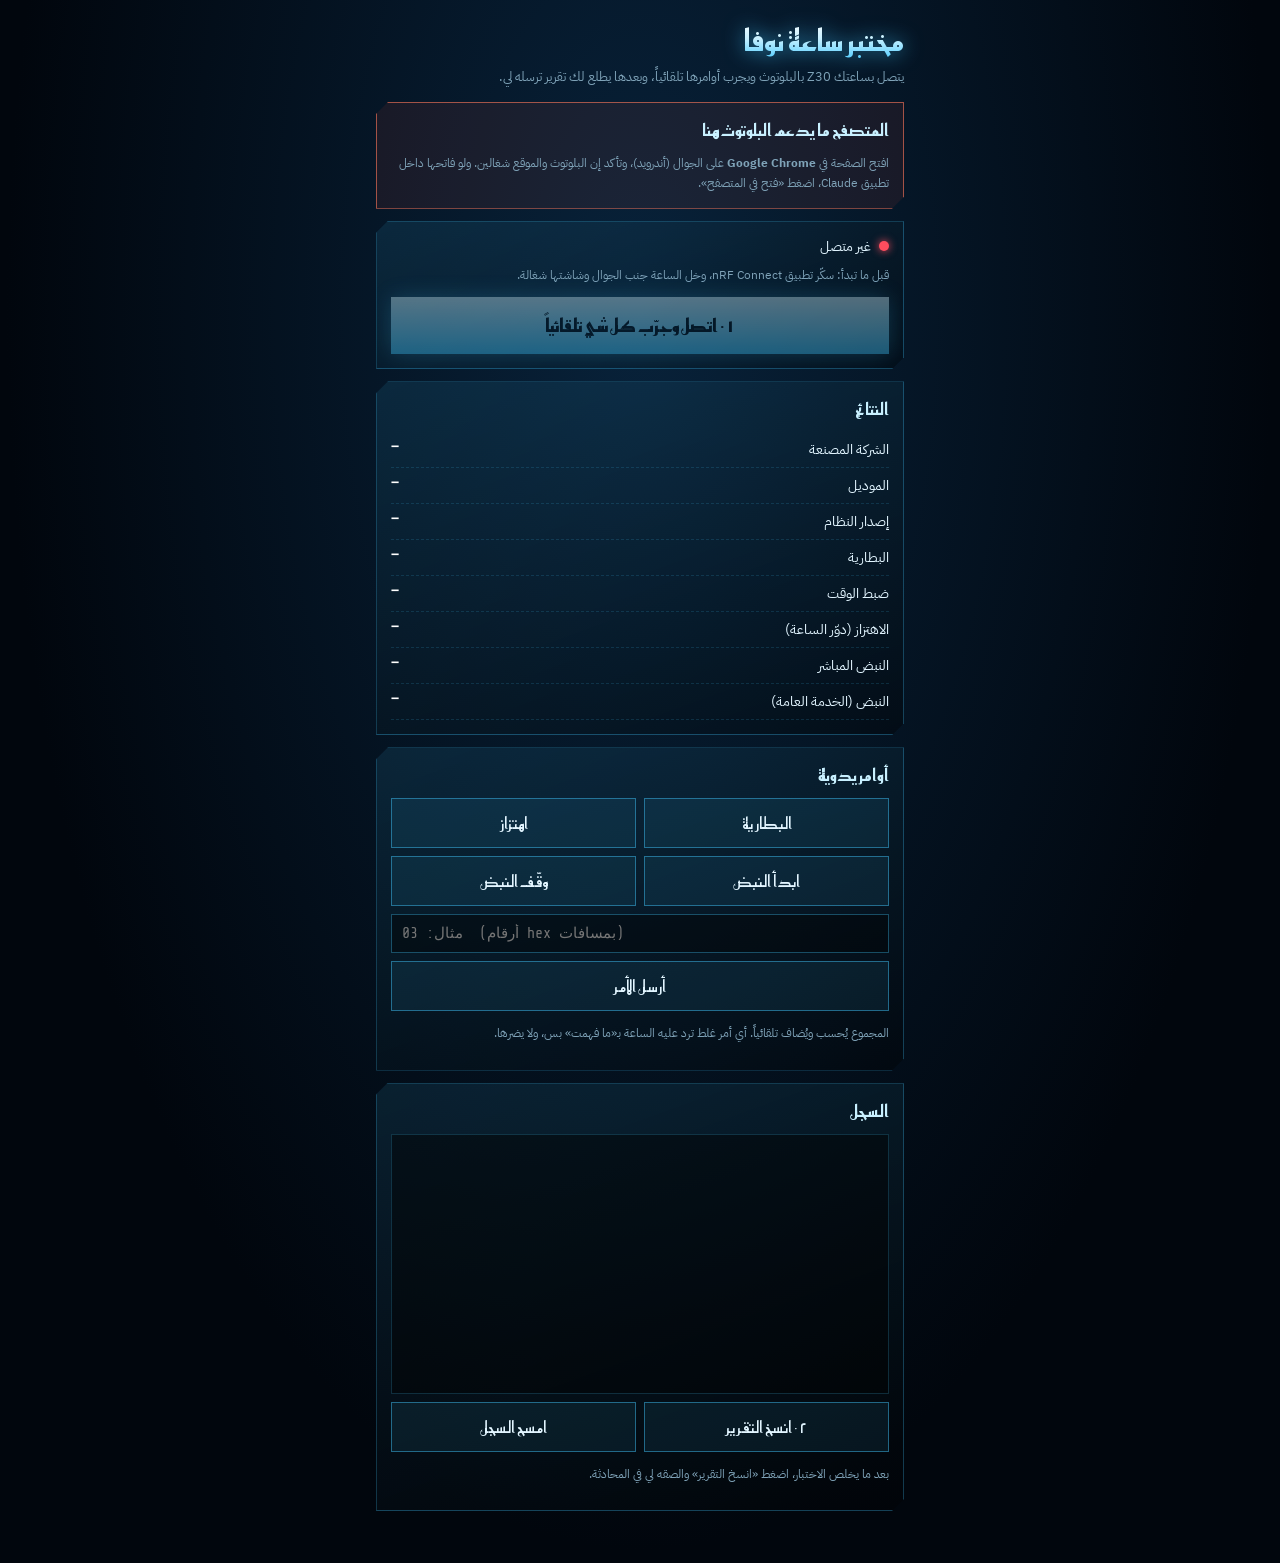
==== nova-watch/index.html @ 467bb76a "إضافة مختبر ساعة نوفا (صفحة مستقلة، لا تمس المنيو) Co-Authored-By: Claude Opus 5.5 <noreply@anthropi" ====
<!DOCTYPE html>
<html lang="ar" dir="rtl">
<head>
<meta charset="utf-8">
<meta name="viewport" content="width=device-width,initial-scale=1">
<title>مختبر ساعة نوفا</title>
<link href="https://fonts.googleapis.com/css2?family=Reem+Kufi:wght@500;700&family=IBM+Plex+Sans+Arabic:wght@400;600&family=Share+Tech+Mono&display=swap" rel="stylesheet">
<style>
:root{--c:64,200,255;--h:#40c8ff;--hi:#c8f0ff;--tx:#e2f5ff;--mu:#7fa3b8}
*{box-sizing:border-box}
body{margin:0;min-height:100vh;font-family:'IBM Plex Sans Arabic',sans-serif;color:var(--tx);background:radial-gradient(ellipse at 50% 20%,#08223a,#01060d 70%)}
.wrap{max-width:560px;margin:0 auto;padding:18px 16px 40px}
h1{margin:0;font-family:'Reem Kufi',sans-serif;font-size:30px;background:linear-gradient(180deg,#fff,var(--hi) 45%,var(--h));-webkit-background-clip:text;background-clip:text;color:transparent;filter:drop-shadow(0 0 10px rgba(var(--c),.7))}
.sub{color:var(--mu);font-size:13px;margin:4px 0 16px}
.card{border:1px solid rgba(var(--c),.25);background:linear-gradient(160deg,rgba(var(--c),.10),rgba(0,0,0,.35));padding:14px;margin-bottom:12px;clip-path:polygon(12px 0,100% 0,100% calc(100% - 12px),calc(100% - 12px) 100%,0 100%,0 12px)}
.card h2{margin:0 0 10px;font-family:'Reem Kufi',sans-serif;font-size:17px;color:var(--hi)}
button{font-family:'Reem Kufi',sans-serif;font-size:16px;cursor:pointer;border:1px solid rgba(var(--c),.45);background:rgba(var(--c),.08);color:var(--tx);padding:12px 14px;width:100%}
button.main{border:none;background:linear-gradient(180deg,var(--hi),var(--h));color:#02111c;font-weight:700;box-shadow:0 0 22px rgba(var(--c),.5);font-size:18px;padding:15px}
button:disabled{opacity:.4;cursor:default}
.grid{display:grid;grid-template-columns:1fr 1fr;gap:8px}
.stat{display:flex;justify-content:space-between;padding:7px 0;border-bottom:1px dashed rgba(var(--c),.15);font-size:14px}
.stat b{font-family:'Share Tech Mono',monospace;direction:ltr;color:#fff}
#status{display:flex;align-items:center;gap:8px;font-size:14px}
#dot{width:10px;height:10px;border-radius:50%;background:#ff4d5e;box-shadow:0 0 8px #ff4d5e}
#dot.on{background:#3dffa8;box-shadow:0 0 8px #3dffa8}
#log{height:260px;overflow:auto;font-family:'Share Tech Mono',monospace;font-size:12px;direction:ltr;text-align:left;background:rgba(0,0,0,.45);padding:8px;white-space:pre-wrap;border:1px solid rgba(var(--c),.2)}
.ok{color:#5effb5}.er{color:#ff8f7d}.nt{color:#ffcf73}
input{width:100%;font-family:'Share Tech Mono',monospace;font-size:15px;direction:ltr;background:rgba(0,0,0,.4);border:1px solid rgba(var(--c),.35);color:#fff;padding:10px;margin-bottom:8px}
.note{font-size:12px;color:var(--mu);line-height:1.7}
.warn{border-color:rgba(255,120,90,.6);background:rgba(255,80,50,.08)}
</style>
</head>
<body>
<div class="wrap">
<h1>مختبر ساعة نوفا</h1>
<div class="sub">يتصل بساعتك Z30 بالبلوتوث ويجرب أوامرها تلقائياً، وبعدها يطلع لك تقرير ترسله لي.</div>

<div id="nobt" class="card warn" hidden><h2>المتصفح ما يدعم البلوتوث هنا</h2><div class="note">افتح الصفحة في <b>Google Chrome</b> على الجوال (أندرويد)، وتأكد إن البلوتوث والموقع شغالين. ولو فاتحها داخل تطبيق Claude، اضغط «فتح في المتصفح».</div></div>

<div class="card">
<div id="status"><span id="dot"></span><span id="stxt">غير متصل</span></div>
<p class="note" style="margin:8px 0 12px">قبل ما تبدأ: سكّر تطبيق nRF Connect، وخل الساعة جنب الجوال وشاشتها شغالة.</p>
<button class="main" id="go">١ · اتصل وجرّب كل شي تلقائياً</button>
</div>

<div class="card">
<h2>النتائج</h2>
<div class="stat"><span>الشركة المصنعة</span><b id="r-man">—</b></div>
<div class="stat"><span>الموديل</span><b id="r-model">—</b></div>
<div class="stat"><span>إصدار النظام</span><b id="r-fw">—</b></div>
<div class="stat"><span>البطارية</span><b id="r-bat">—</b></div>
<div class="stat"><span>ضبط الوقت</span><b id="r-time">—</b></div>
<div class="stat"><span>الاهتزاز (دوّر الساعة)</span><b id="r-find">—</b></div>
<div class="stat"><span>النبض المباشر</span><b id="r-hr">—</b></div>
<div class="stat"><span>النبض (الخدمة العامة)</span><b id="r-hr2">—</b></div>
</div>

<div class="card">
<h2>أوامر يدوية</h2>
<div class="grid" style="margin-bottom:8px">
<button data-cmd="03">البطارية</button>
<button data-cmd="50 55 AA">اهتزاز</button>
<button data-cmd="69 01 01">ابدأ النبض</button>
<button data-cmd="6A 01 00">وقّف النبض</button>
</div>
<input id="raw" placeholder="مثال: 03  (أرقام hex بمسافات)">
<button id="send">أرسل الأمر</button>
<p class="note">المجموع يُحسب ويُضاف تلقائياً. أي أمر غلط ترد عليه الساعة بـ«ما فهمت» بس، ولا يضرها.</p>
</div>

<div class="card">
<h2>السجل</h2>
<div id="log"></div>
<div class="grid" style="margin-top:8px"><button id="copy">٢ · انسخ التقرير</button><button id="clear">امسح السجل</button></div>
<p class="note">بعد ما يخلص الاختبار، اضغط «انسخ التقرير» والصقه لي في المحادثة.</p>
</div>
</div>

<script>
const UART='6e40fff0-b5a3-f393-e0a9-e50e24dcca9e', RX='6e400002-b5a3-f393-e0a9-e50e24dcca9e', TX='6e400003-b5a3-f393-e0a9-e50e24dcca9e';
const BIG='de5bf728-d711-4e47-af26-65e3012a5dc7';
const DIS=0x180a, HRS=0x180d;
const BLOCK=[0x08,0xff,0x0a,0x16,0x21,0x2c,0x36,0x38]; // never sent: power-off, factory reset, settings writers
let dev=null, rxc=null, waiters=[];
const $=id=>document.getElementById(id);
const logEl=$('log');
function log(msg,cls){const t=new Date().toTimeString().slice(0,8);const d=document.createElement('div');if(cls)d.className=cls;d.textContent=t+'  '+msg;logEl.appendChild(d);logEl.scrollTop=1e9;}
const hex=a=>Array.from(a).map(b=>b.toString(16).padStart(2,'0').toUpperCase()).join(' ');
const sleep=ms=>new Promise(r=>setTimeout(r,ms));
function setStatus(on,txt){$('dot').className=on?'on':'';$('stxt').textContent=txt;}
function pkt(bytes){const p=new Uint8Array(16);bytes.slice(0,15).forEach((b,i)=>p[i]=b&255);let s=0;for(let i=0;i<15;i++)s+=p[i];p[15]=s&255;return p;}
const bcd=n=>((Math.floor(n/10)<<4)|(n%10));

if(!navigator.bluetooth){$('nobt').hidden=false;$('go').disabled=true;}

function onNotify(e){const v=new Uint8Array(e.target.value.buffer);const cmd=v[0]&0x7f, err=!!(v[0]&0x80);
  log('← '+hex(v)+(err?'   (الساعة: ما فهمت الأمر '+cmd.toString(16).toUpperCase()+')':''),err?'er':'ok');
  waiters=waiters.filter(w=>{if(w.cmd===cmd){w.res({v,err});return false}return true});
  if(!err&&cmd===0x03){$('r-bat').textContent=v[1]+'%'+(v[2]?' (يشحن)':'');}
  if(!err&&cmd===0x69&&v[3]){$('r-hr').textContent=v[3]+' نبضة';}
}
async function send(bytes,wait=2500){
  if(!rxc){log('غير متصل','er');return null}
  if(BLOCK.includes(bytes[0])){log('أمر ممنوع للسلامة: '+bytes[0].toString(16),'er');return null}
  const p=pkt(bytes);log('→ '+hex(p),'nt');
  const pr=new Promise(res=>{const w={cmd:bytes[0]&0x7f,res};waiters.push(w);setTimeout(()=>{waiters=waiters.filter(x=>x!==w);res(null)},wait)});
  try{ if(rxc.writeValueWithResponse) await rxc.writeValueWithResponse(p); else await rxc.writeValue(p);}catch(e){log('فشل الإرسال: '+e.message,'er');return null}
  const r=await pr; if(r===null) log('   (ما وصل رد)','er'); return r;
}
async function readDIS(server){
  try{const s=await server.getPrimaryService(DIS);const td=new TextDecoder();
    const map={'r-man':0x2a29,'r-model':0x2a24,'r-fw':0x2a26};
    for(const [id,u] of Object.entries(map)){try{const c=await s.getCharacteristic(u);const v=await c.readValue();const t=td.decode(v.buffer).replace(/\0/g,'');$(id).textContent=t||'—';log('معلومات '+u.toString(16)+': '+t+'  ['+hex(new Uint8Array(v.buffer))+']');}catch(e){log('معلومات '+u.toString(16)+': غير موجود')}}
    for(const u of [0x2a25,0x2a27,0x2a28,0x2a23,0x2a50]){try{const c=await s.getCharacteristic(u);const v=await c.readValue();log('معلومات '+u.toString(16)+': '+td.decode(v.buffer)+'  ['+hex(new Uint8Array(v.buffer))+']');}catch(e){}}
  }catch(e){log('خدمة المعلومات: '+e.message,'er')}
}
async function listAll(server){
  try{const svcs=await server.getPrimaryServices();
    for(const s of svcs){let line='خدمة '+s.uuid+':';try{const cs=await s.getCharacteristics();line+=' '+cs.map(c=>c.uuid.slice(4,8)+'['+Object.entries(c.properties).filter(([k,v])=>v).map(([k])=>k[0]).join('')+']').join(' ');}catch(e){line+=' (محجوبة)'}log(line);}
  }catch(e){log('قائمة الخدمات: '+e.message,'er')}
}
async function stdHR(server,ms){
  try{const s=await server.getPrimaryService(HRS);const c=await s.getCharacteristic(0x2a37);
    c.addEventListener('characteristicvaluechanged',e=>{const v=new Uint8Array(e.target.value.buffer);const hr=(v[0]&1)?(v[1]|(v[2]<<8)):v[1];$('r-hr2').textContent=hr+' نبضة';log('نبض عام ← '+hex(v)+'  = '+hr,'ok');});
    await c.startNotifications();await sleep(ms);try{await c.stopNotifications()}catch(e){}
  }catch(e){log('خدمة النبض العامة: '+e.message,'er');$('r-hr2').textContent='غير متاح'}
}
async function connect(){
  if(!dev){
    dev=await navigator.bluetooth.requestDevice({acceptAllDevices:true,optionalServices:[UART,BIG,DIS,HRS,0x18a0,0x18cc,0x1800,0x1801]});
    dev.addEventListener('gattserverdisconnected',()=>{rxc=null;setStatus(false,'انقطع الاتصال');log('انقطع الاتصال','er');});
  }
  setStatus(false,'يتصل...');
  const server=await dev.gatt.connect();
  const svc=await server.getPrimaryService(UART);
  rxc=await svc.getCharacteristic(RX);
  const txc=await svc.getCharacteristic(TX);
  txc.addEventListener('characteristicvaluechanged',onNotify);
  await txc.startNotifications();
  setStatus(true,'متصل بـ '+(dev.name||'الساعة'));log('متصل: '+(dev.name||'')+' '+(dev.id||''),'ok');
  return server;
}
async function ensure(){ if(rxc) return dev.gatt; return await connect(); }
async function runAll(){
  $('go').disabled=true;
  try{
    let server=await connect();
    // handshake: set the real current time first (watches often drop unknown clients)
    const n=new Date();
    const r1=await send([0x01,bcd(n.getFullYear()%100),bcd(n.getMonth()+1),bcd(n.getDate()),bcd(n.getHours()),bcd(n.getMinutes()),bcd(n.getSeconds()),0x01]);
    $('r-time').textContent=r1?(r1.err?'ما فهمه':'تم'):'ما رد';
    server=await ensure();
    const r2=await send([0x03]); if(!r2) $('r-bat').textContent=r2===null?'ما رد':'—'; else if(r2.err) $('r-bat').textContent='ما فهمه';
    server=await ensure();
    const r3=await send([0x50,0x55,0xAA]); $('r-find').textContent=r3?(r3.err?'ما فهمه':'رد ✓ (اهتزت؟)'):'ما رد';
    server=await ensure();
    await readDIS(server);
    server=await ensure();
    await listAll(server);
    server=await ensure();
    log('قياس النبض... خل الساعة على يدك ١٥ ثانية','nt');
    const r4=await send([0x69,0x01,0x01],4000); if(r4&&r4.err) $('r-hr').textContent='ما فهمه';
    await stdHR(server,15000);
    await send([0x6A,0x01,0x00]);
    server=await ensure();
    log('فحص أوامر استعلام إضافية...','nt');
    for(const c of [0x15,0x2f,0x43,0x07]){ server=await ensure(); await send([c],1500); }
    log('✓ خلص الاختبار. اضغط «انسخ التقرير» وأرسله لنوفا.','ok');
  }catch(e){log('خطأ: '+e.message,'er');setStatus(false,'فشل الاتصال');}
  $('go').disabled=false;
}
$('go').onclick=runAll;
document.querySelectorAll('[data-cmd]').forEach(b=>b.onclick=async()=>{try{await ensure();await send(b.dataset.cmd.split(' ').map(x=>parseInt(x,16)))}catch(e){log('خطأ: '+e.message,'er')}});
$('send').onclick=async()=>{const s=$('raw').value.trim();if(!s)return;const bytes=s.split(/[\s,-]+/).filter(Boolean).map(x=>parseInt(x,16));if(bytes.some(isNaN)){log('اكتب أرقام hex بس','er');return}try{await ensure();await send(bytes)}catch(e){log('خطأ: '+e.message,'er')}};
$('copy').onclick=async()=>{const rows=[...document.querySelectorAll('.stat')].map(s=>s.children[0].textContent+': '+s.children[1].textContent).join('\n');const txt='تقرير ساعة Z30\n'+rows+'\n---\n'+[...logEl.children].map(d=>d.textContent).join('\n');try{await navigator.clipboard.writeText(txt);$('copy').textContent='تم النسخ ✓'}catch(e){const ta=document.createElement('textarea');ta.value=txt;document.body.appendChild(ta);ta.select();document.execCommand('copy');ta.remove();$('copy').textContent='تم النسخ ✓'}setTimeout(()=>$('copy').textContent='٢ · انسخ التقرير',2500)};
$('clear').onclick=()=>{logEl.innerHTML=''};
</script>
</body>
</html>
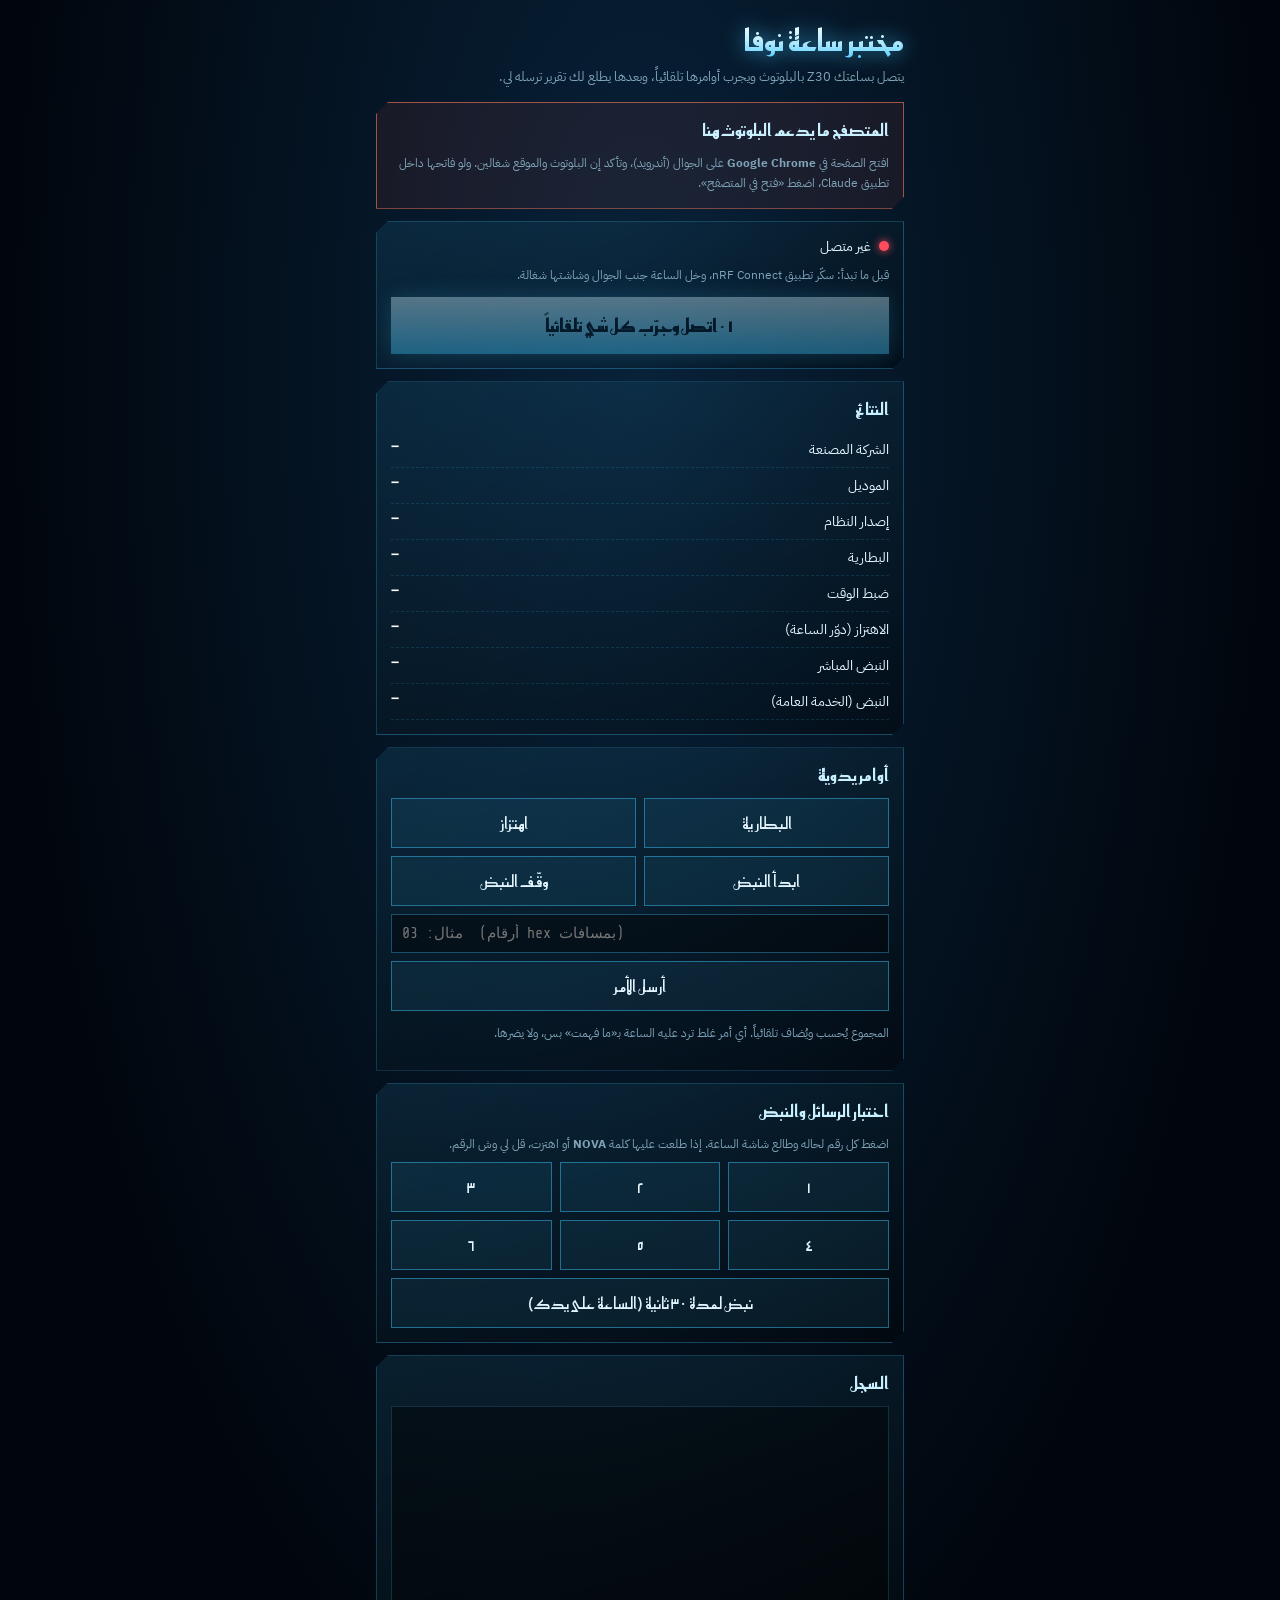
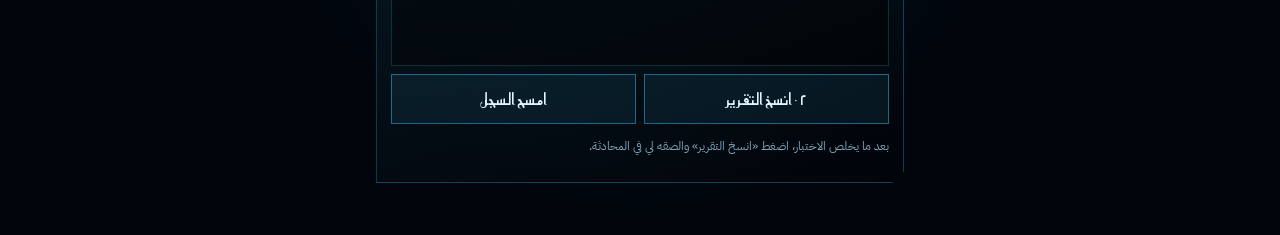
==== commit 95e45272: "مختبر الساعة: اختبار الرسائل والنبض ٣٠ ثانية Co-Authored-By: Claude Opus 5.5 <noreply@anthropic.com>" ====
--- a/nova-watch/index.html
+++ b/nova-watch/index.html
@@ -66,6 +66,16 @@
 <input id="raw" placeholder="مثال: 03  (أرقام hex بمسافات)">
 <button id="send">أرسل الأمر</button>
 <p class="note">المجموع يُحسب ويُضاف تلقائياً. أي أمر غلط ترد عليه الساعة بـ«ما فهمت» بس، ولا يضرها.</p>
+</div>
+
+<div class="card">
+<h2>اختبار الرسائل والنبض</h2>
+<p class="note" style="margin:0 0 8px">اضغط كل رقم لحاله وطالع شاشة الساعة. إذا طلعت عليها كلمة <b>NOVA</b> أو اهتزت، قل لي وش الرقم.</p>
+<div class="grid" style="grid-template-columns:repeat(3,1fr);margin-bottom:8px">
+<button data-msg="1">١</button><button data-msg="2">٢</button><button data-msg="3">٣</button>
+<button data-msg="4">٤</button><button data-msg="5">٥</button><button data-msg="6">٦</button>
+</div>
+<button id="hr30">نبض لمدة ٣٠ ثانية (الساعة على يدك)</button>
 </div>
 
 <div class="card">
@@ -173,6 +183,11 @@
 document.querySelectorAll('[data-cmd]').forEach(b=>b.onclick=async()=>{try{await ensure();await send(b.dataset.cmd.split(' ').map(x=>parseInt(x,16)))}catch(e){log('خطأ: '+e.message,'er')}});
 $('send').onclick=async()=>{const s=$('raw').value.trim();if(!s)return;const bytes=s.split(/[\s,-]+/).filter(Boolean).map(x=>parseInt(x,16));if(bytes.some(isNaN)){log('اكتب أرقام hex بس','er');return}try{await ensure();await send(bytes)}catch(e){log('خطأ: '+e.message,'er')}};
 $('copy').onclick=async()=>{const rows=[...document.querySelectorAll('.stat')].map(s=>s.children[0].textContent+': '+s.children[1].textContent).join('\n');const txt='تقرير ساعة Z30\n'+rows+'\n---\n'+[...logEl.children].map(d=>d.textContent).join('\n');try{await navigator.clipboard.writeText(txt);$('copy').textContent='تم النسخ ✓'}catch(e){const ta=document.createElement('textarea');ta.value=txt;document.body.appendChild(ta);ta.select();document.execCommand('copy');ta.remove();$('copy').textContent='تم النسخ ✓'}setTimeout(()=>$('copy').textContent='٢ · انسخ التقرير',2500)};
+
+const A=t=>Array.from(new TextEncoder().encode(t));
+const MSGS={1:()=>[[0x07,0x01,...A('NOVA')]],2:()=>[[0x07,0x00,...A('NOVA')]],3:()=>[[0x07,0x01,4,...A('NOVA')]],4:()=>[[0x72,0x01,...A('NOVA')]],5:()=>[[0x73,0x01,...A('NOVA')]],6:()=>[[0x07,0x01,0x01,0x00,...A('NOVA')]]};
+document.querySelectorAll('[data-msg]').forEach(b=>b.onclick=async()=>{try{await ensure();log('تجربة رسالة رقم '+b.dataset.msg,'nt');for(const pk of MSGS[b.dataset.msg]())await send(pk,1500);}catch(e){log('خطأ: '+e.message,'er')}});
+$('hr30').onclick=async()=>{try{const server=await ensure();await send([0x69,0x01,0x01],3000);for(let i=0;i<6;i++){await sleep(5000);if(!rxc)break;await send([0x69,0x01,0x03],2000);}await send([0x6A,0x01,0x00]);}catch(e){log('خطأ: '+e.message,'er')}};
 $('clear').onclick=()=>{logEl.innerHTML=''};
 </script>
 </body>
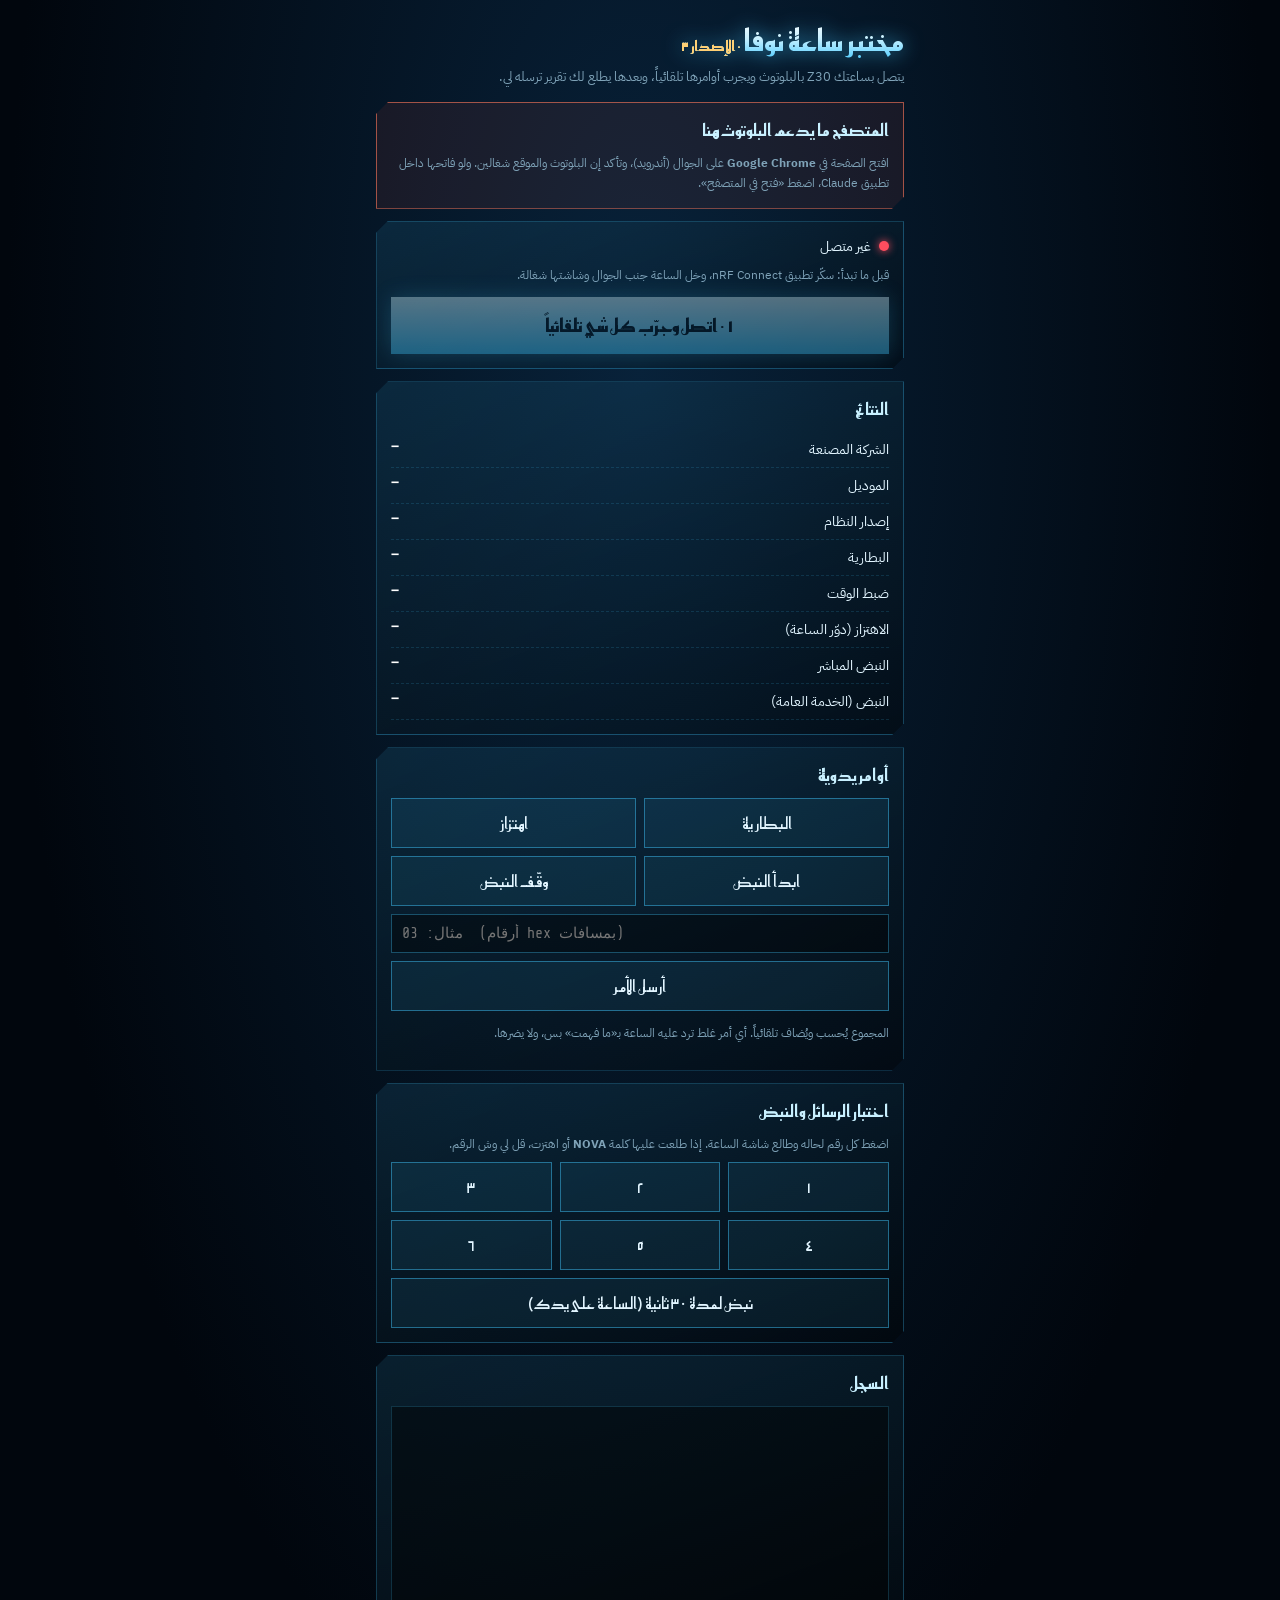
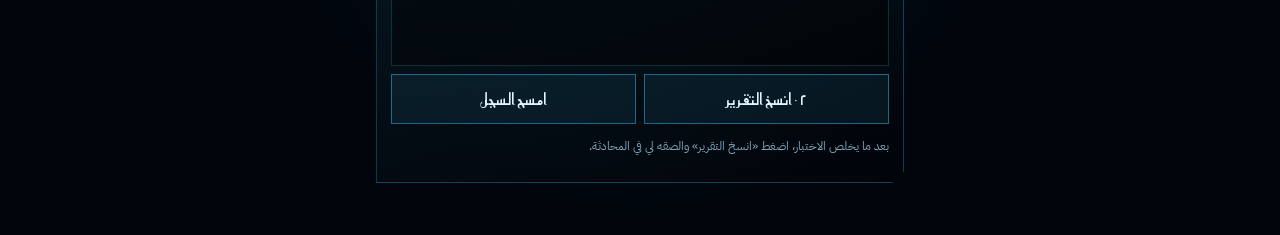
==== commit d4566e75: "مختبر الساعة ٣: تجربة الرسائل والنبض داخل الاختبار التلقائي Co-Authored-By: Claude Opus 5.5 <noreply" ====
--- a/nova-watch/index.html
+++ b/nova-watch/index.html
@@ -32,11 +32,12 @@
 </head>
 <body>
 <div class="wrap">
-<h1>مختبر ساعة نوفا</h1>
+<h1>مختبر ساعة نوفا <span style="font-size:14px;color:#ffcf73;-webkit-text-fill-color:#ffcf73">· الإصدار ٣</span></h1>
 <div class="sub">يتصل بساعتك Z30 بالبلوتوث ويجرب أوامرها تلقائياً، وبعدها يطلع لك تقرير ترسله لي.</div>
 
 <div id="nobt" class="card warn" hidden><h2>المتصفح ما يدعم البلوتوث هنا</h2><div class="note">افتح الصفحة في <b>Google Chrome</b> على الجوال (أندرويد)، وتأكد إن البلوتوث والموقع شغالين. ولو فاتحها داخل تطبيق Claude، اضغط «فتح في المتصفح».</div></div>
 
+<div id="big" hidden style="position:fixed;inset:auto 12px 12px 12px;z-index:9;padding:18px;text-align:center;font-family:'Reem Kufi',sans-serif;font-size:26px;color:#02111c;background:linear-gradient(180deg,#c8f0ff,#40c8ff);box-shadow:0 0 30px rgba(64,200,255,.6)"></div>
 <div class="card">
 <div id="status"><span id="dot"></span><span id="stxt">غير متصل</span></div>
 <p class="note" style="margin:8px 0 12px">قبل ما تبدأ: سكّر تطبيق nRF Connect، وخل الساعة جنب الجوال وشاشتها شغالة.</p>
@@ -175,7 +176,13 @@
     server=await ensure();
     log('فحص أوامر استعلام إضافية...','nt');
     for(const c of [0x15,0x2f,0x43,0x07]){ server=await ensure(); await send([c],1500); }
-    log('✓ خلص الاختبار. اضغط «انسخ التقرير» وأرسله لنوفا.','ok');
+    log('اختبار الرسائل: طالع شاشة الساعة','nt');
+    for(const k of [1,2,3,4,5,6]){ server=await ensure(); $('big').hidden=false; $('big').textContent='طالع الساعة الحين · التجربة رقم '+k; log('تجربة رسالة رقم '+k,'nt'); for(const pk of MSGS[k]()) await send(pk,1500); await sleep(4000); }
+    $('big').hidden=true;
+    log('نبض ٣٠ ثانية... خل الساعة على يدك','nt'); $('big').hidden=false; $('big').textContent='خل الساعة على يدك · قياس النبض';
+    server=await ensure(); await send([0x69,0x01,0x01],3000); for(let i=0;i<6;i++){await sleep(5000); if(!rxc){server=await ensure();} await send([0x69,0x01,0x03],2000);} await send([0x6A,0x01,0x00]);
+    $('big').hidden=true;
+    log('✓ خلص الاختبار. اضغط «انسخ التقرير» وأرسله لنوفا، وقل له رقم التجربة اللي طلعت فيها NOVA على الساعة.','ok');
   }catch(e){log('خطأ: '+e.message,'er');setStatus(false,'فشل الاتصال');}
   $('go').disabled=false;
 }
